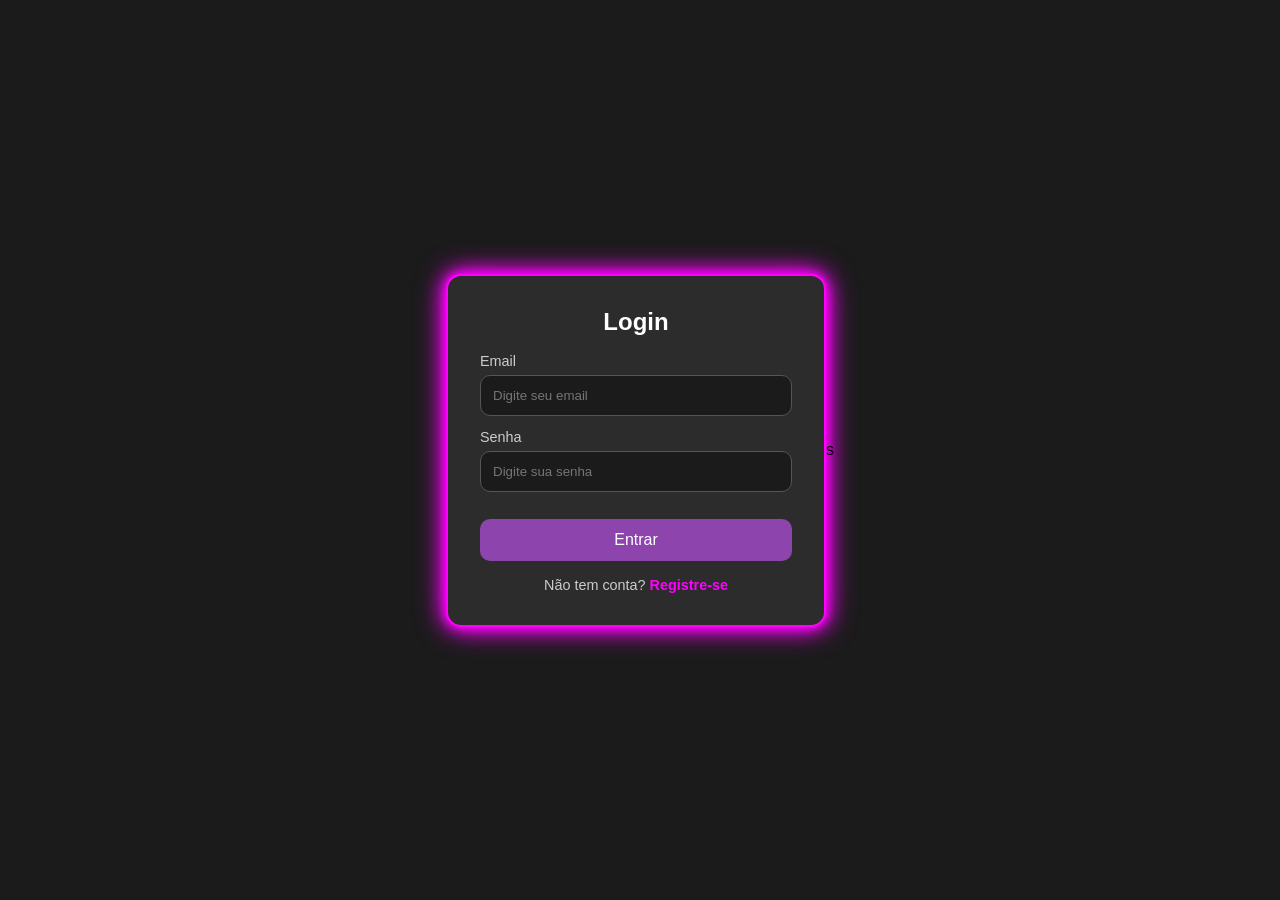
==== public/index.html @ 17695dd0 "Código rodando" ====
<!DOCTYPE html>
<html lang="pt-BR"> <!-- Define o idioma da página como português do Brasil -->
<head>
<meta charset="UTF-8"> <!-- Define a codificação de caracteres como UTF-8 -->
<meta name="viewport" content="width=device-width, initial-scale=1.0"> <!-- Responsivo para dispositivos móveis -->
<title>Painel de Planilhas</title> <!-- Título da aba do navegador -->

<style>
  /* RESET E FONTE */
  * {margin:0;padding:0;box-sizing:border-box;font-family:Arial, sans-serif;} /* Remove margens e padding padrão, aplica box-sizing e fonte */
  body, html {height:100%;} /* Define altura total para body e html */

  /* ESTILO DA PÁGINA DE LOGIN/REGISTRO */
  body.login-page{display:flex;justify-content:center;align-items:center;background:#1b1b1b;} /* Centraliza o conteúdo e aplica fundo preto escuro */
  
  .container{ 
    background:#2c2c2c; /* Fundo cinza escuro da caixa */
    padding:2rem; /* Espaçamento interno */
    border-radius:15px; /* Cantos arredondados */
    width:100%; /* Largura máxima da tela */
    max-width:380px; /* Limite máximo da largura */
    text-align:center; /* Centraliza textos */
    transition: all 0.3s ease; /* Transição suave para hover/alterações */
    color:#fff; /* Cor do texto branca */
    
    /* Borda neon rosa */
    border: 2px solid #ff00ff; /* Borda rosa neon */
    box-shadow: 0 0 10px #ff00ff, 0 0 20px #ff00ff, 0 0 30px #ff00ff; /* Efeito de brilho neon */
  }

  h2{margin-bottom:1rem;color:#fff;} /* Título dentro das caixas */

  .input-field{margin:12px 0;text-align:left;} /* Espaçamento entre campos */
  .input-field label{font-size:0.9rem;color:#ccc;} /* Estilo do label */
  .input-field input{
    width:100%; /* Largura total do campo */
    padding:12px; /* Espaçamento interno */
    margin-top:5px; /* Espaço entre label e input */
    border:1px solid #555; /* Borda cinza escuro */
    border-radius:10px; /* Cantos arredondados */
    background:#1b1b1b; /* Fundo preto escuro */
    color:#fff; /* Texto branco */
    outline:none; /* Remove contorno padrão do focus */
    transition:0.3s; /* Transição suave */
  }
  .input-field input:focus{border-color:#8e44ad;} /* Muda a borda para roxo escuro quando selecionado */

  .btn{
    margin-top:15px; /* Espaço acima do botão */
    padding:12px; /* Espaço interno */
    width:100%; /* Botão ocupa toda a largura */
    background:#8e44ad; /* Cor de fundo roxo escuro */
    border:none; /* Remove borda */
    border-radius:10px; /* Cantos arredondados */
    color:#fff; /* Texto branco */
    font-size:1rem; /* Tamanho da fonte */
    cursor:pointer; /* Cursor tipo ponteiro */
    transition:0.3s; /* Suaviza mudança de cor */
  }
  .btn:hover{background:#5e3370;} /* Escurece botão no hover */

  .toggle{margin-top:1rem;font-size:0.9rem;color:#ccc;cursor:pointer;} /* Texto para alternar login/registro */
  .toggle span{color:#ff00ff;font-weight:bold;} /* Destaca "Registre-se" ou "Faça login" */
  .hidden{display:none;} /* Classe para esconder elementos */

  /* ESTILO DA PÁGINA DE PAINEL */
  body.panel-page{display:flex;height:100%;background:#121212;color:#fff;} /* Página com fundo quase preto e texto branco */
  
  .sidebar{
    width:220px; /* Largura da barra lateral */
    background:#000; /* Fundo preto */
    padding:30px 20px; /* Espaço interno */
    box-shadow:2px 0 10px rgba(0,0,0,0.5); /* Sombra lateral */
    display:flex;flex-direction:column;gap:15px; /* Itens organizados em coluna com espaço */
    position:fixed; /* Fixa a barra lateral */
    height:100%; /* Altura total */
  }

  .sidebar h3{
    margin-bottom:20px; /* Espaço abaixo do título */
    color:#8e44ad; /* Cor roxo escuro */
    text-align:center; /* Centraliza texto */
    font-size:1.3rem; /* Tamanho do título */
  }

  .sidebar button{
    padding:12px; /* Espaço interno */
    border:none; /* Remove borda */
    border-radius:10px; /* Cantos arredondados */
    cursor:pointer; /* Cursor ponteiro */
    background:#2c2c2c; /* Cor de fundo da barra lateral */
    color:#fff; /* Texto branco */
    font-weight:bold; /* Negrito */
    font-size:1rem; /* Tamanho da fonte */
    transition:all 0.3s; /* Transição suave */
    box-shadow:0 4px 6px rgba(0,0,0,0.3); /* Sombra sutil */
  }
  .sidebar button:hover{
    background:#8e44ad; /* Muda para roxo escuro */
    transform:translateY(-2px); /* Levanta botão */
    box-shadow:0 6px 12px rgba(0,0,0,0.5); /* Sombra mais intensa */
  }

  .main{
    margin-left:220px; /* Espaço para sidebar */
    flex:1;
    padding:30px;
    display:flex;
    flex-direction:column;
    gap:20px;
    background:#1b1b1b; /* Fundo da área principal */
  }

  .main h2{color:#8e44ad;margin-bottom:15px;} /* Título roxo escuro na área principal */

  .planilha-card{
    background:#2c2c2c; /* Fundo do card */
    padding:20px; /* Espaço interno */
    border-radius:15px; /* Cantos arredondados */
    box-shadow:0 4px 15px rgba(0,0,0,0.5); /* Sombra */
    transition:transform 0.3s, box-shadow 0.3s; /* Suaviza hover */
  }
  .planilha-card:hover{
    transform:translateY(-5px); /* Eleva card no hover */
    box-shadow:0 8px 25px rgba(0,0,0,0.7); /* Sombra mais intensa */
  }
</style>
</head>
<body class="login-page">

  <!-- LOGIN -->
  <div class="container" id="loginForm">
    <h2>Login</h2>
    <div class="input-field">
      <label for="loginEmail">Email</label>
      <input type="email" id="loginEmail" placeholder="Digite seu email">
    </div>
    <div class="input-field">
      <label for="loginSenha">Senha</label>
      <input type="password" id="loginSenha" placeholder="Digite sua senha">
    </div>
    <button class="btn" onclick="login()">Entrar</button> <!-- Chama função login -->
    <p class="toggle">Não tem conta? <span onclick="showRegister()">Registre-se</span></p> <!-- Alterna para registro -->
  </div>

  <!-- REGISTRO -->
  <div class="container hidden" id="registerForm">
    <h2>Registrar</h2>
    <div class="input-field">
      <label for="regEmail">Email</label>
      <input type="email" id="regEmail" placeholder="Digite seu email">
    </div>
    <div class="input-field">
      <label for="regSenha">Senha</label>
      <input type="password" id="regSenha" placeholder="Digite sua senha">
    </div>
    <div class="input-field">
      <label for="regConfirma">Confirmar Senha</label>
      <input type="password" id="regConfirma" placeholder="Confirme sua senha">
    </div>
    <button class="btn" onclick="register()">Registrar</button> <!-- Chama função registrar -->
    <p class="toggle">Já tem conta? <span onclick="showLogin()">Faça login</span></p> <!-- Alterna para login -->
  </div>

  <!-- PAINEL -->
  <div class="panel hidden" id="panelPage">
    <div class="sidebar">
      <h3>Painel</h3>
      <button onclick="showPlanilha(1)">Planilha 1</button>
      <button onclick="showPlanilha(2)">Planilha 2</button>
      <button onclick="showPlanilha(3)">Planilha 3</button>
    </div>
    <div class="main" id="mainContent">
      <h2>Bem-vindo!</h2>
      <p>Escolha uma planilha na coluna à esquerda.</p>
    </div>
  </div>

  <script>
    // Mostra formulário de registro e esconde login
    function showRegister() {
      document.getElementById("loginForm").classList.add("hidden");
      document.getElementById("registerForm").classList.remove("hidden");
    }

    // Mostra formulário de login e esconde registro
    function showLogin() {
      document.getElementById("registerForm").classList.add("hidden");
      document.getElementById("loginForm").classList.remove("hidden");
    }

    // Função para registrar usuário
    function register() {
      let email = document.getElementById("regEmail").value;
      let senha = document.getElementById("regSenha").value;
      let confirma = document.getElementById("regConfirma").value;

      if(!email || !senha || !confirma){alert("Preencha todos os campos!"); return;} // Valida campos vazios
      if(!email.includes("@")){alert("Digite um email válido!"); return;} // Valida email com @
      if(senha.length < 6){alert("A senha deve ter pelo menos 6 caracteres!"); return;} // Valida tamanho mínimo
      if(senha!==confirma){alert("As senhas não conferem!"); return;} // Confirma senha

      // Armazena email e senha no localStorage
      localStorage.setItem("userEmail",email);
      localStorage.setItem("userSenha",senha);
      alert("Conta criada com sucesso!");
      showLogin(); // Volta para login
    }

    // Função de login
    function login() {
      let email = document.getElementById("loginEmail").value;
      let senha = document.getElementById("loginSenha").value;
      if(!email || !senha){alert("Preencha todos os campos!");return;} // Valida campos
      const storedEmail = localStorage.getItem("userEmail");
      const storedSenha = localStorage.getItem("userSenha");
      if(email===storedEmail && senha===storedSenha){
        document.body.classList.remove("login-page");
        document.body.classList.add("panel-page"); // Mostra página de painel
        document.getElementById("loginForm").classList.add("hidden");
        document.getElementById("panelPage").classList.remove("hidden");
      } else {alert("Email ou senha incorretos!");}
    }

    // Exibe conteúdo da planilha selecionada
    function showPlanilha(num){
      const main=document.getElementById("mainContent");
      main.innerHTML=`<h2>Planilha ${num}</h2>
      <div class="planilha-card"><p>Conteúdo da Planilha ${num} aqui.</p></div>`;
    }
  </script>
</body>
</html>s
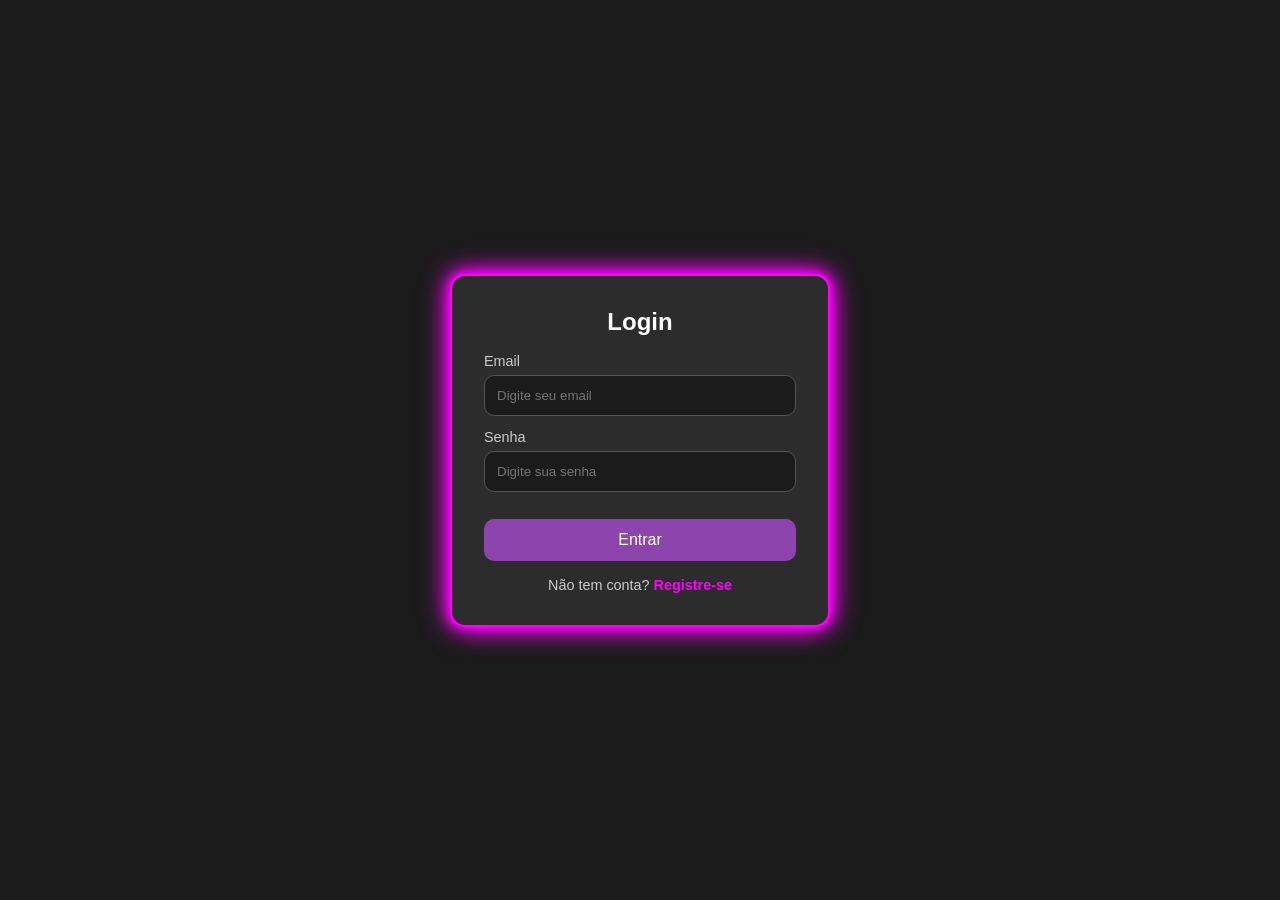
==== commit 9db9ab99: "New: Logica de ADM" ====
--- a/public/index.html
+++ b/public/index.html
@@ -227,7 +227,15 @@
       const main=document.getElementById("mainContent");
       main.innerHTML=`<h2>Planilha ${num}</h2>
       <div class="planilha-card"><p>Conteúdo da Planilha ${num} aqui.</p></div>`;
+
+      const email = localStorage.getItem("userEmail");
+
+      if(email === "admin@gmail.com"){
+        const adminMensage = document.createElement("p");
+        adminMensage.textContent = "Sou Admin";
+        main.appendChild(adminMensage);
+      }
     }
   </script>
 </body>
-</html>s+</html>
